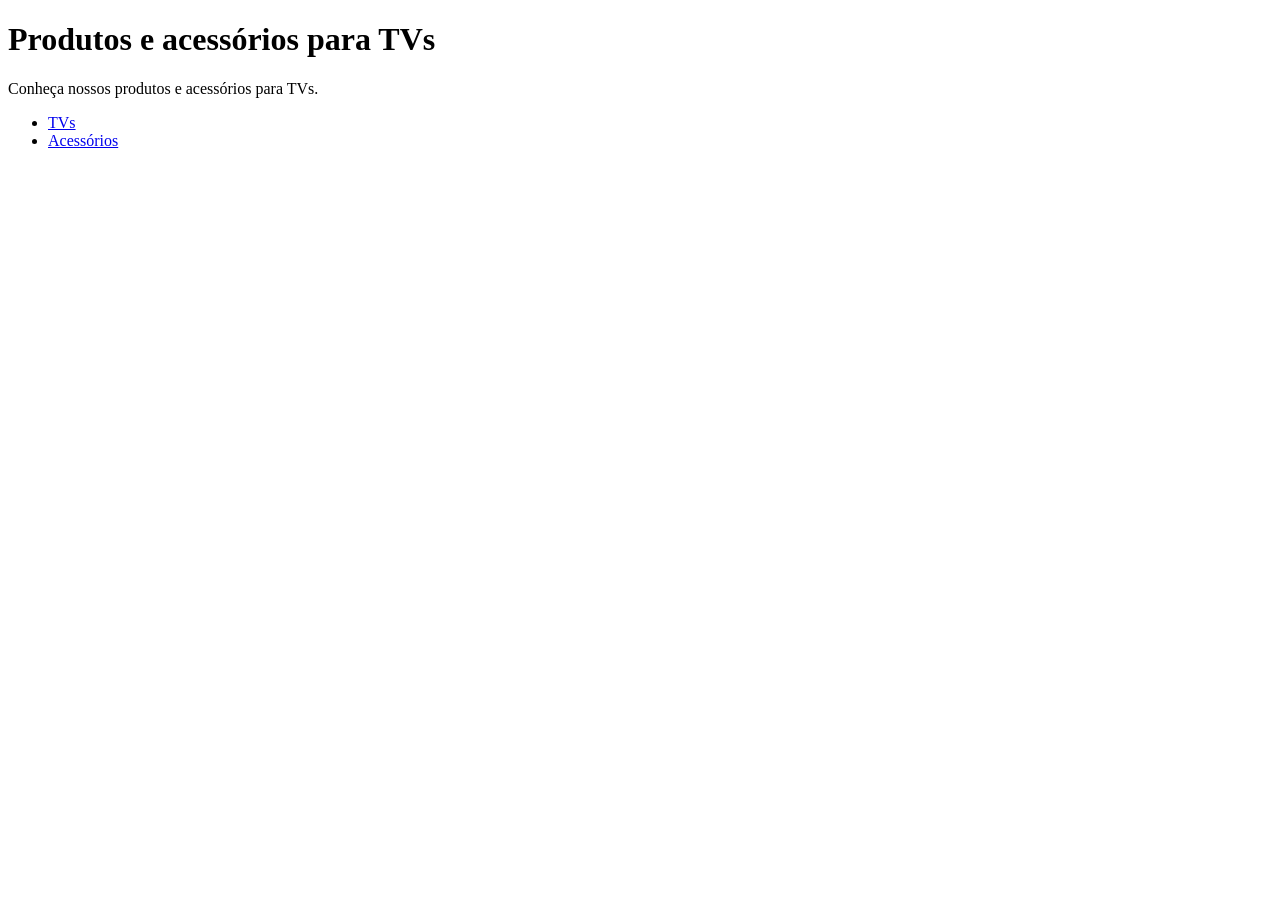
==== pagina_html/index.html @ f07dfe47 "criando a pagina" ====
<!DOCTYPE html>
<html lang="pt-BR">
<head>
    <meta charset="UTF-8">
    <title>Produtos e acessórios para TVs</title>
</head>
<body>
    <h1>Produtos e acessórios para TVs</h1>

    <p>Conheça nossos produtos e acessórios para TVs.</p>

    <ul>
        <li><a href="tvs.html">TVs</a></li>
        <li><a href="acessorios.html">Acessórios</a></li>
    </ul>
</body>
</html>
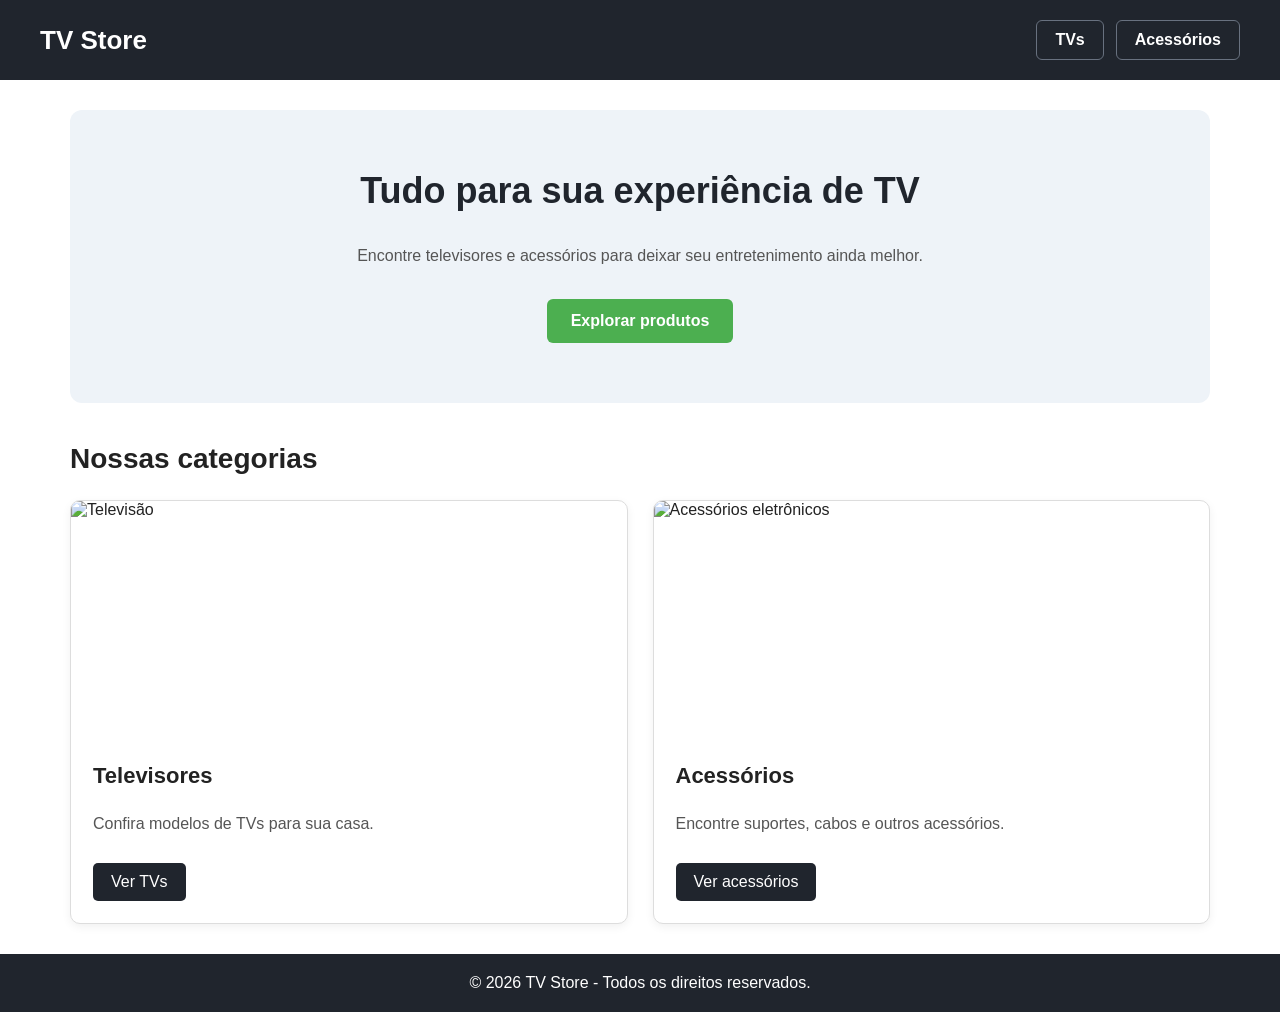
==== commit 55580b1f: "estilizando e criando json" ====
--- a/pagina_html/index.html
+++ b/pagina_html/index.html
@@ -3,16 +3,81 @@
 <html lang="pt-BR">
 <head>
     <meta charset="UTF-8">
-    <title>Produtos e acessórios para TVs</title>
+    <meta name="viewport" content="width=device-width, initial-scale=1.0">
+    <title>TV Store | Página inicial</title>
+    <link rel="stylesheet" href="styles.css">
 </head>
 <body>
-    <h1>Produtos e acessórios para TVs</h1>
 
-    <p>Conheça nossos produtos e acessórios para TVs.</p>
+    <header class="header-home">
+        <a href="index.html" class="logo">TV Store</a>
 
-    <ul>
-        <li><a href="tvs.html">TVs</a></li>
-        <li><a href="acessorios.html">Acessórios</a></li>
-    </ul>
+        <nav class="menu">
+            <a href="paginas/tvs.html" class="btn-menu">TVs</a>
+            <a href="paginas/acessorios.html" class="btn-menu">Acessórios</a>
+        </nav>
+    </header>
+
+    <main class="conteudo-home">
+
+        <section class="banner-home">
+            <h1>Tudo para sua experiência de TV</h1>
+
+            <p>
+                Encontre televisores e acessórios para deixar
+                seu entretenimento ainda melhor.
+            </p>
+
+            <a href="paginas/tvs.html" class="btn-destaque">
+                Explorar produtos
+            </a>
+        </section>
+
+        <section class="categorias-home">
+            <h2>Nossas categorias</h2>
+
+            <div class="grid-categorias">
+
+                <article class="card-categoria">
+                    <img
+                        src="https://images.unsplash.com/photo-1593359677879-a4bb92f829d1?auto=format&fit=crop&w=700&q=80"
+                        alt="Televisão"
+                    >
+
+                    <div class="card-conteudo">
+                        <h3>Televisores</h3>
+                        <p>Confira modelos de TVs para sua casa.</p>
+
+                        <a href="paginas/tvs.html" class="btn-card">
+                            Ver TVs
+                        </a>
+                    </div>
+                </article>
+
+                <article class="card-categoria">
+                    <img
+                        src="https://images.unsplash.com/photo-1558618666-fcd25c85cd64?auto=format&fit=crop&w=700&q=80"
+                        alt="Acessórios eletrônicos"
+                    >
+
+                    <div class="card-conteudo">
+                        <h3>Acessórios</h3>
+                        <p>Encontre suportes, cabos e outros acessórios.</p>
+
+                        <a href="paginas/acessorios.html" class="btn-card">
+                            Ver acessórios
+                        </a>
+                    </div>
+                </article>
+
+            </div>
+        </section>
+
+    </main>
+
+    <footer class="footer-home">
+        <p>&copy; 2026 TV Store - Todos os direitos reservados.</p>
+    </footer>
+
 </body>
 </html>
--- a/pagina_html/styles.css
+++ b/pagina_html/styles.css
@@ -0,0 +1,346 @@
+
+/* ==========================
+   CONFIGURAÇÕES GERAIS
+========================== */
+
+* {
+    box-sizing: border-box;
+}
+
+body {
+    margin: 0;
+    font-family: Arial, sans-serif;
+    color: #222;
+    background-color: #fff;
+}
+
+img {
+    max-width: 100%;
+}
+
+/* ==========================
+   HEADER DAS PÁGINAS
+========================== */
+
+.header-home,
+.header-pagina {
+    padding: 20px 40px;
+    background-color: #20252d;
+    color: white;
+}
+
+.header-home {
+    display: flex;
+    justify-content: space-between;
+    align-items: center;
+    gap: 20px;
+}
+
+.header-pagina h1 {
+    margin: 15px 0 5px;
+    font-size: 28px;
+}
+
+.logo {
+    color: white;
+    font-size: 26px;
+    font-weight: bold;
+    text-decoration: none;
+}
+
+.menu {
+    display: flex;
+    align-items: center;
+    gap: 12px;
+}
+
+.btn-menu,
+.btn-home {
+    display: inline-block;
+    padding: 10px 18px;
+    border: 1px solid #68717f;
+    border-radius: 6px;
+    color: white;
+    text-decoration: none;
+    font-weight: bold;
+}
+
+.btn-menu:hover,
+.btn-home:hover {
+    background-color: #414a58;
+}
+
+/* ==========================
+   HOME
+========================== */
+
+.conteudo-home {
+    max-width: 1200px;
+    margin: 0 auto;
+    padding: 30px;
+}
+
+.banner-home {
+    padding: 60px 30px;
+    text-align: center;
+    background-color: #eef3f8;
+    border-radius: 12px;
+}
+
+.banner-home h1 {
+    margin-top: 0;
+    font-size: 36px;
+    color: #20252d;
+}
+
+.banner-home p {
+    max-width: 600px;
+    margin: 20px auto;
+    line-height: 1.7;
+    color: #555;
+}
+
+.btn-destaque {
+    display: inline-block;
+    margin-top: 10px;
+    padding: 13px 24px;
+    background-color: #4CAF50;
+    color: white;
+    text-decoration: none;
+    font-weight: bold;
+    border-radius: 6px;
+}
+
+.btn-destaque:hover {
+    background-color: #388E3C;
+}
+
+.categorias-home {
+    margin-top: 40px;
+}
+
+.categorias-home h2 {
+    margin-bottom: 25px;
+    font-size: 28px;
+}
+
+/* Grid das categorias */
+
+.grid-categorias {
+    display: grid;
+    grid-template-columns: repeat(2, minmax(0, 1fr));
+    gap: 25px;
+}
+
+.card-categoria {
+    overflow: hidden;
+    border: 1px solid #ddd;
+    border-radius: 10px;
+    background-color: white;
+    box-shadow: 0 3px 10px rgba(0, 0, 0, 0.06);
+}
+
+.card-categoria img {
+    display: block;
+    width: 100%;
+    height: 240px;
+    object-fit: cover;
+}
+
+.card-conteudo {
+    padding: 22px;
+}
+
+.card-conteudo h3 {
+    margin-top: 0;
+    font-size: 22px;
+}
+
+.card-conteudo p {
+    line-height: 1.6;
+    color: #555;
+}
+
+.btn-card {
+    display: inline-block;
+    margin-top: 10px;
+    padding: 10px 18px;
+    background-color: #20252d;
+    color: white;
+    text-decoration: none;
+    border-radius: 5px;
+}
+
+.btn-card:hover {
+    background-color: #414a58;
+}
+
+/* ==========================
+   GRID DOS PRODUTOS
+========================== */
+
+main:not(.conteudo-home) {
+    padding: 25px 40px;
+}
+
+.lista-produtos {
+    display: grid;
+    grid-template-columns: repeat(3, minmax(0, 1fr));
+    gap: 30px;
+    list-style: none;
+    padding: 0;
+    margin: 25px 0;
+}
+
+.produto {
+    display: flex;
+    flex-direction: column;
+    align-items: flex-start;
+    padding: 20px;
+    border: 1px solid #ddd;
+    border-radius: 8px;
+    background-color: white;
+}
+
+.produto img {
+    display: block;
+    width: 100%;
+    height: 200px;
+    object-fit: contain;
+    margin-bottom: 15px;
+}
+
+.produto h3 {
+    font-size: 18px;
+    margin: 10px 0;
+}
+
+.produto p {
+    line-height: 1.5;
+}
+
+.preco {
+    font-size: 18px;
+    font-weight: bold;
+}
+
+.produto > a {
+    margin-top: auto;
+    padding-top: 10px;
+    color: #4a287d;
+}
+
+/* ==========================
+   DETALHES DO PRODUTO
+========================== */
+
+.detalhes-container {
+    max-width: 1100px;
+    margin: 0 auto;
+}
+
+.detalhes-produto {
+    display: grid;
+    grid-template-columns: minmax(0, 1fr) minmax(0, 1fr);
+    gap: 40px;
+    align-items: center;
+    padding: 25px 0;
+}
+
+.detalhes-produto img {
+    width: 100%;
+    max-height: 400px;
+    object-fit: contain;
+}
+
+.detalhe-informacoes h2 {
+    font-size: 28px;
+    margin-top: 0;
+}
+
+.detalhe-informacoes p {
+    line-height: 1.7;
+}
+
+.detalhe-informacoes .preco {
+    font-size: 24px;
+}
+
+/* ==========================
+   RODAPÉ
+========================== */
+
+.footer-home {
+    padding: 20px;
+    text-align: center;
+    background-color: #20252d;
+    color: white;
+}
+
+.footer-home p {
+    margin: 0;
+}
+
+/* ==========================
+   RESPONSIVIDADE
+========================== */
+
+@media (max-width: 900px) {
+    .lista-produtos {
+        grid-template-columns: repeat(2, minmax(0, 1fr));
+    }
+
+    main:not(.conteudo-home) {
+        padding: 20px;
+    }
+}
+
+@media (max-width: 600px) {
+    .header-home {
+        flex-direction: column;
+        padding: 20px;
+    }
+
+    .header-pagina {
+        padding: 20px;
+    }
+
+    .header-pagina h1 {
+        font-size: 24px;
+    }
+
+    .menu {
+        flex-wrap: wrap;
+        justify-content: center;
+    }
+
+    .conteudo-home {
+        padding: 20px 15px;
+    }
+
+    .banner-home {
+        padding: 35px 20px;
+    }
+
+    .banner-home h1 {
+        font-size: 28px;
+    }
+
+    .grid-categorias,
+    .lista-produtos,
+    .detalhes-produto {
+        grid-template-columns: 1fr;
+    }
+
+    main:not(.conteudo-home) {
+        padding: 15px;
+    }
+
+    .card-categoria img {
+        height: 200px;
+    }
+
+    .detalhes-produto {
+        gap: 20px;
+    }
+}
